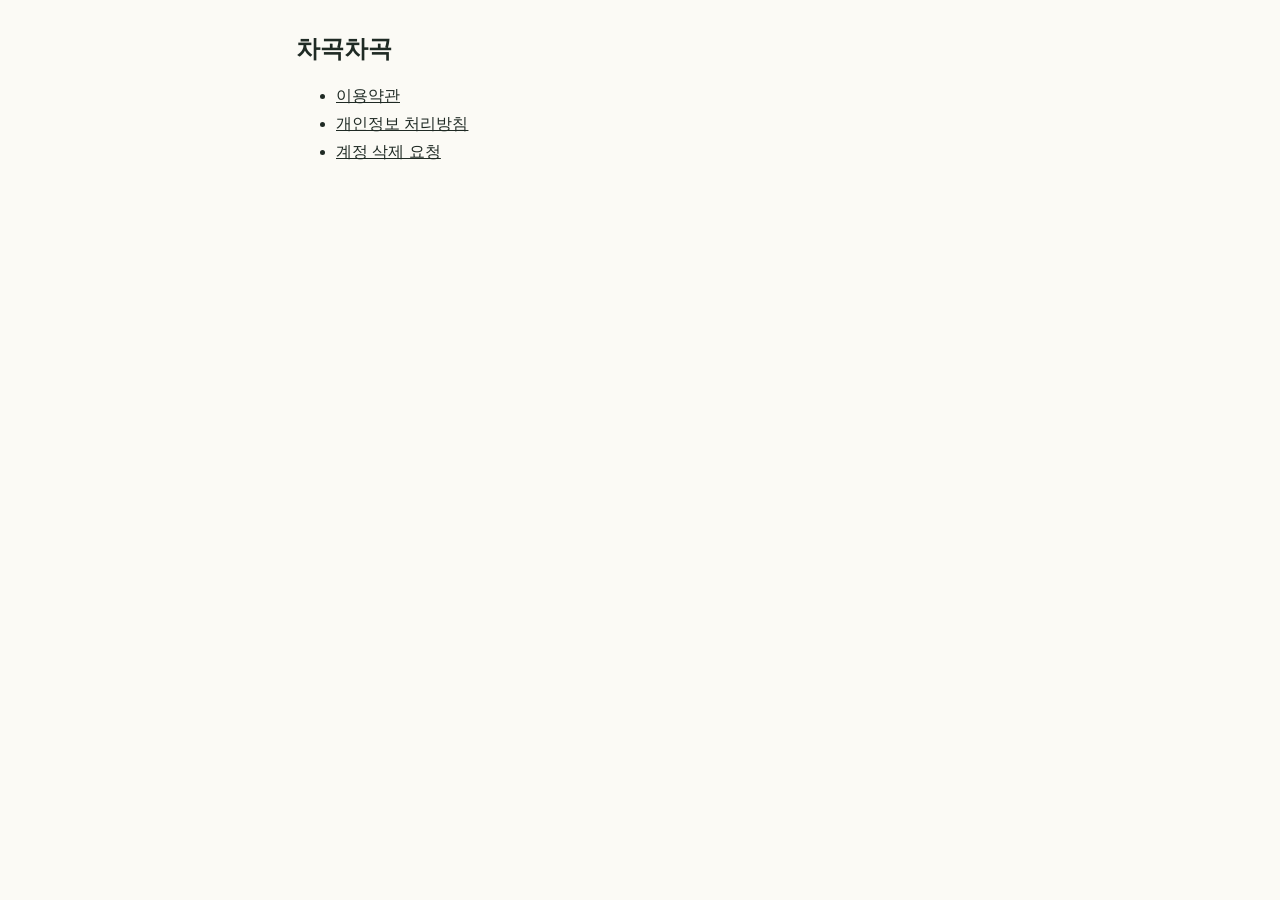
==== index.html @ 57ab8ffa "docs: draft terms, privacy policy and account deletion pages Versioned pages with separate posted/ef" ====
<!doctype html>
<html lang="ko">
<head><meta charset="utf-8"><meta name="viewport" content="width=device-width, initial-scale=1"><title>차곡차곡 정책</title><link rel="stylesheet" href="assets/style.css"></head>
<body><main>
<h1>차곡차곡</h1>
<ul>
  <li><a href="terms/">이용약관</a></li>
  <li><a href="privacy/">개인정보 처리방침</a></li>
  <li><a href="delete-account/">계정 삭제 요청</a></li>
</ul>
</main></body>
</html>
---- assets/style.css ----
:root { --bg: #fbfaf5; --ink: #1f2a24; --muted: #5b6760; --line: #d9dccf; --accent: #e9a15f; }
* { box-sizing: border-box; }
body { margin: 0; background: var(--bg); color: var(--ink); font: 16px/1.75 -apple-system, BlinkMacSystemFont, "Apple SD Gothic Neo", "Noto Sans KR", sans-serif; }
main { max-width: 720px; margin: 0 auto; padding: 24px 16px 64px; }
h1 { font-size: 24px; line-height: 1.4; margin: 8px 0 4px; }
h2 { font-size: 18px; margin: 32px 0 8px; }
.meta { color: var(--muted); font-size: 14px; margin: 0 0 24px; }
.notice { border: 1px solid var(--accent); background: #fff4e8; padding: 12px 14px; border-radius: 8px; margin: 0 0 24px; }
table { border-collapse: collapse; width: 100%; font-size: 15px; }
th, td { border: 1px solid var(--line); padding: 8px; text-align: left; vertical-align: top; }
a { color: inherit; }
nav { font-size: 14px; margin-top: 40px; color: var(--muted); }
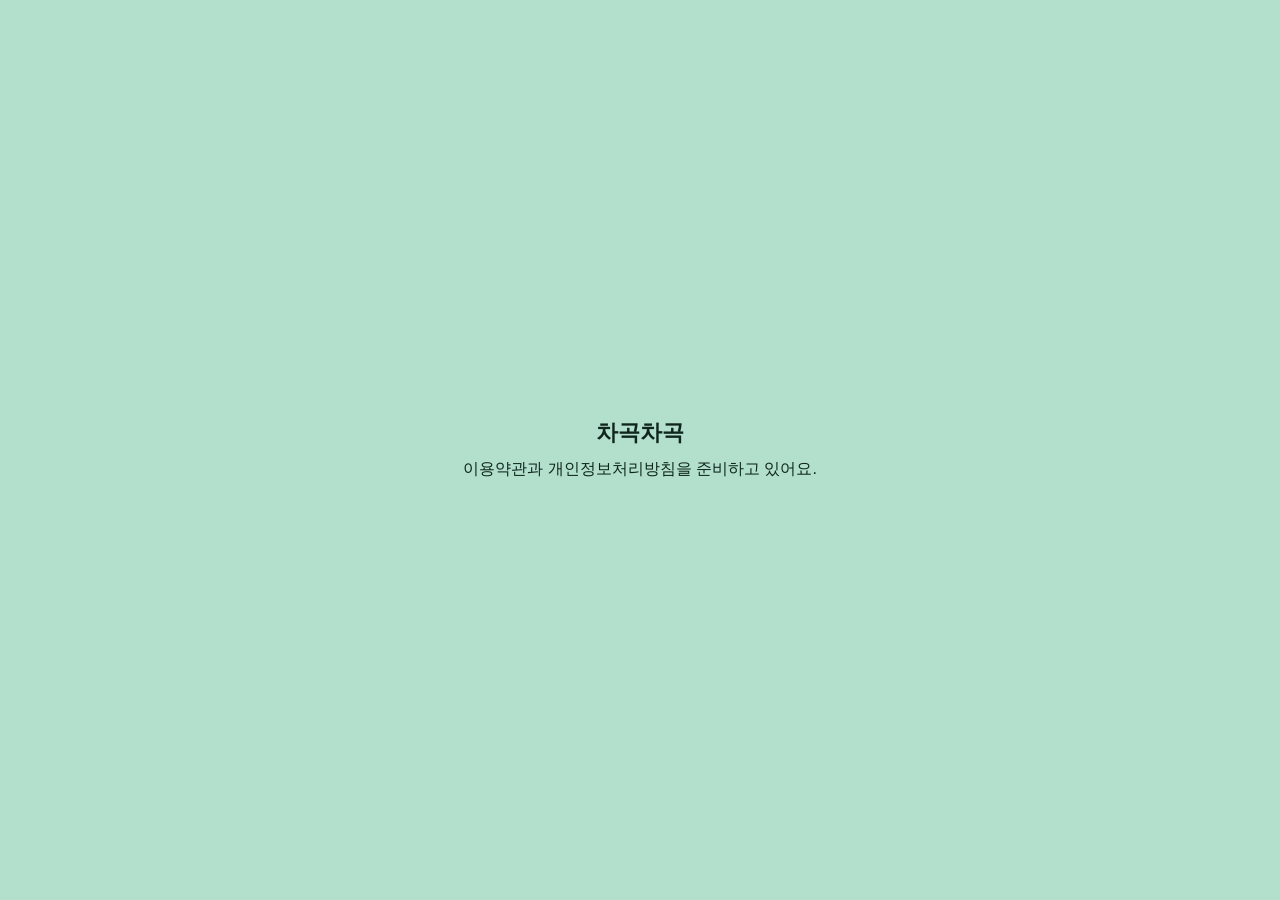
==== commit 1815a512: "chore: placeholder page for the Netlify site until the policies are published Co-Authored-By: Claude" ====
--- a/index.html
+++ b/index.html
@@ -1,12 +1,22 @@
 <!doctype html>
 <html lang="ko">
-<head><meta charset="utf-8"><meta name="viewport" content="width=device-width, initial-scale=1"><title>차곡차곡 정책</title><link rel="stylesheet" href="assets/style.css"></head>
-<body><main>
-<h1>차곡차곡</h1>
-<ul>
-  <li><a href="terms/">이용약관</a></li>
-  <li><a href="privacy/">개인정보 처리방침</a></li>
-  <li><a href="delete-account/">계정 삭제 요청</a></li>
-</ul>
-</main></body>
+<head>
+<meta charset="utf-8">
+<meta name="viewport" content="width=device-width, initial-scale=1">
+<meta name="robots" content="noindex">
+<title>차곡차곡</title>
+<style>
+  body { margin: 0; min-height: 100vh; display: flex; align-items: center; justify-content: center;
+         font-family: -apple-system, BlinkMacSystemFont, "Apple SD Gothic Neo", sans-serif;
+         background: #b2e0cc; color: #10261c; text-align: center; padding: 24px; box-sizing: border-box; }
+  h1 { font-size: 22px; margin: 0 0 8px; }
+  p { margin: 0; line-height: 1.6; }
+</style>
+</head>
+<body>
+  <main>
+    <h1>차곡차곡</h1>
+    <p>이용약관과 개인정보처리방침을 준비하고 있어요.</p>
+  </main>
+</body>
 </html>
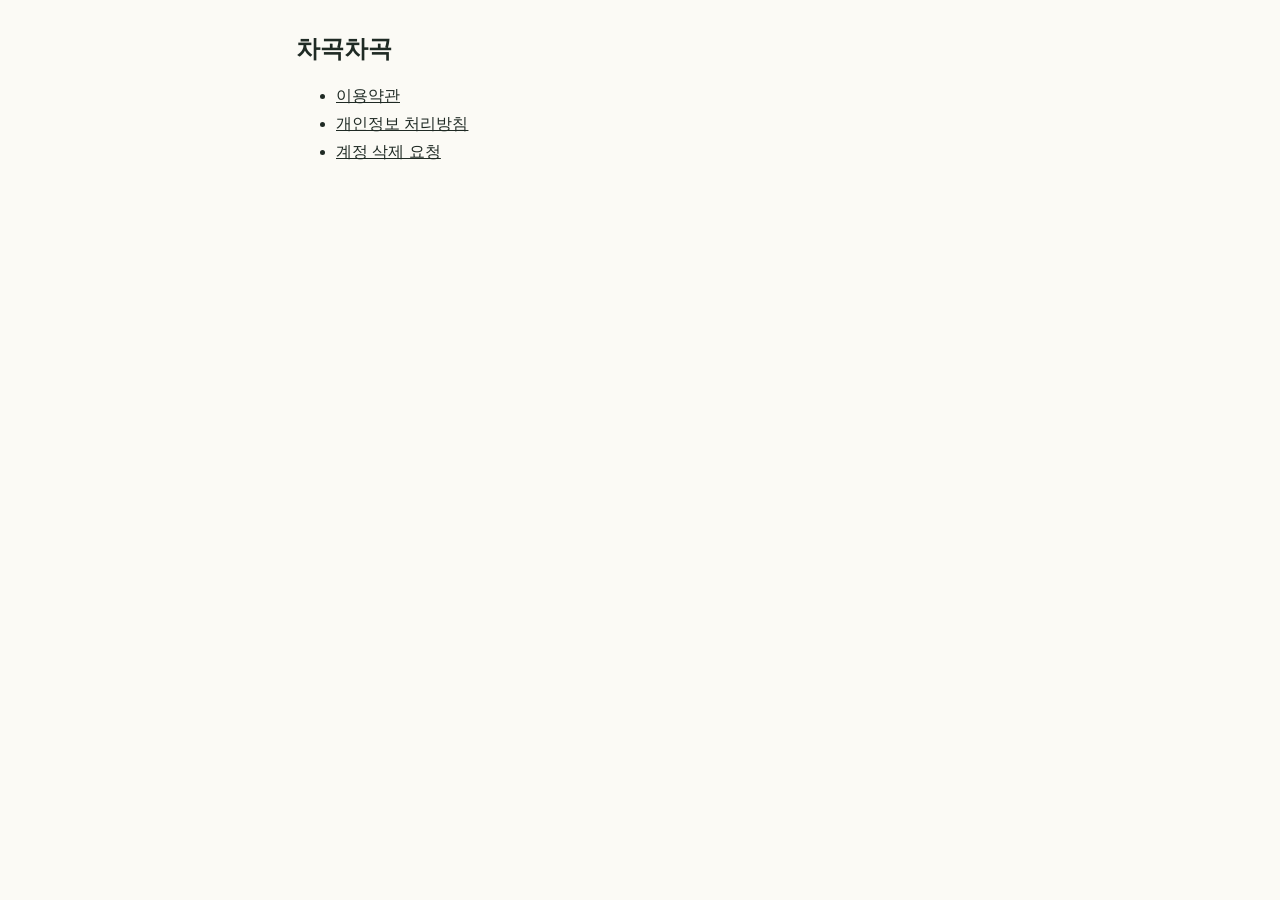
==== commit cb9de1ae: "Publish the draft policies (noindex) for the app link check" ====
--- a/index.html
+++ b/index.html
@@ -1,22 +1,12 @@
 <!doctype html>
 <html lang="ko">
-<head>
-<meta charset="utf-8">
-<meta name="viewport" content="width=device-width, initial-scale=1">
-<meta name="robots" content="noindex">
-<title>차곡차곡</title>
-<style>
-  body { margin: 0; min-height: 100vh; display: flex; align-items: center; justify-content: center;
-         font-family: -apple-system, BlinkMacSystemFont, "Apple SD Gothic Neo", sans-serif;
-         background: #b2e0cc; color: #10261c; text-align: center; padding: 24px; box-sizing: border-box; }
-  h1 { font-size: 22px; margin: 0 0 8px; }
-  p { margin: 0; line-height: 1.6; }
-</style>
-</head>
-<body>
-  <main>
-    <h1>차곡차곡</h1>
-    <p>이용약관과 개인정보처리방침을 준비하고 있어요.</p>
-  </main>
-</body>
+<head><meta charset="utf-8"><meta name="viewport" content="width=device-width, initial-scale=1"><title>차곡차곡 정책</title><link rel="stylesheet" href="assets/style.css"></head>
+<body><main>
+<h1>차곡차곡</h1>
+<ul>
+  <li><a href="terms/">이용약관</a></li>
+  <li><a href="privacy/">개인정보 처리방침</a></li>
+  <li><a href="delete-account/">계정 삭제 요청</a></li>
+</ul>
+</main></body>
 </html>
--- a/assets/style.css
+++ b/assets/style.css
@@ -0,0 +1,12 @@
+:root { --bg: #fbfaf5; --ink: #1f2a24; --muted: #5b6760; --line: #d9dccf; --accent: #e9a15f; }
+* { box-sizing: border-box; }
+body { margin: 0; background: var(--bg); color: var(--ink); font: 16px/1.75 -apple-system, BlinkMacSystemFont, "Apple SD Gothic Neo", "Noto Sans KR", sans-serif; }
+main { max-width: 720px; margin: 0 auto; padding: 24px 16px 64px; }
+h1 { font-size: 24px; line-height: 1.4; margin: 8px 0 4px; }
+h2 { font-size: 18px; margin: 32px 0 8px; }
+.meta { color: var(--muted); font-size: 14px; margin: 0 0 24px; }
+.notice { border: 1px solid var(--accent); background: #fff4e8; padding: 12px 14px; border-radius: 8px; margin: 0 0 24px; }
+table { border-collapse: collapse; width: 100%; font-size: 15px; }
+th, td { border: 1px solid var(--line); padding: 8px; text-align: left; vertical-align: top; }
+a { color: inherit; }
+nav { font-size: 14px; margin-top: 40px; color: var(--muted); }
